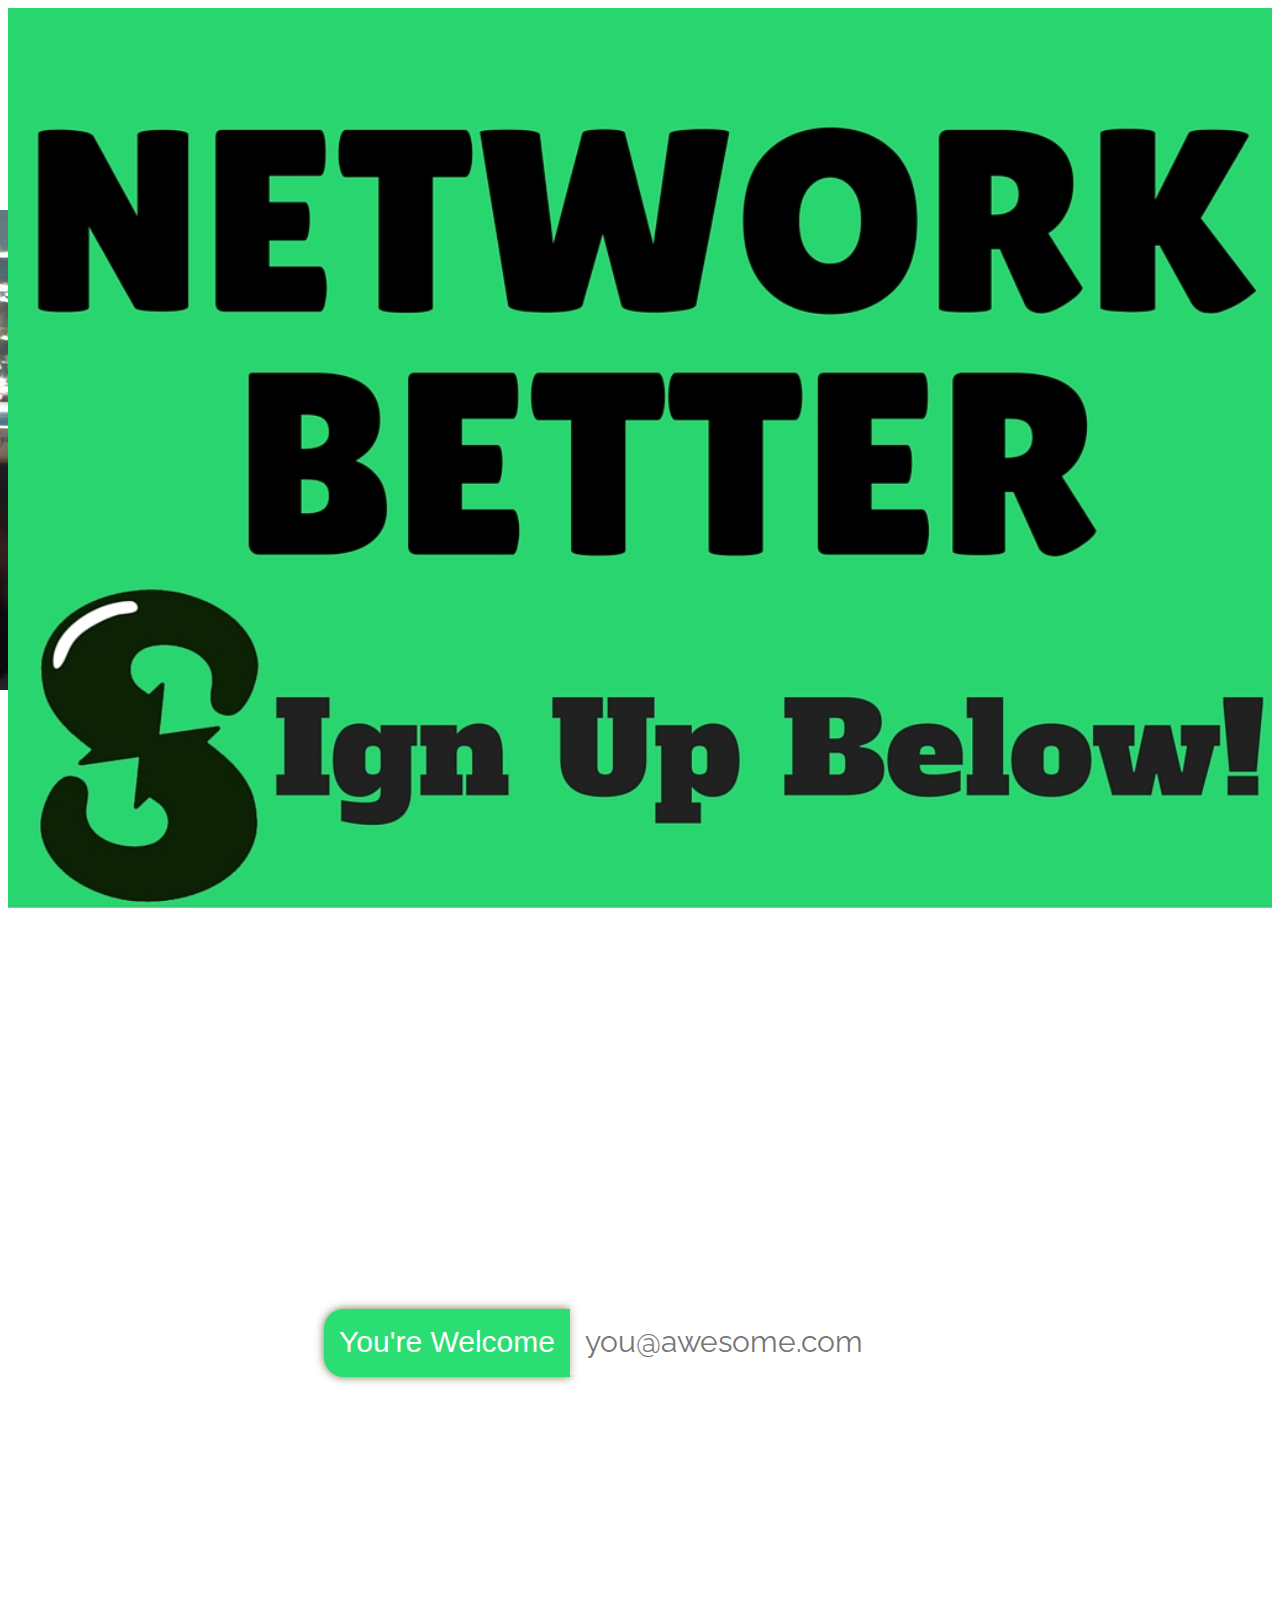
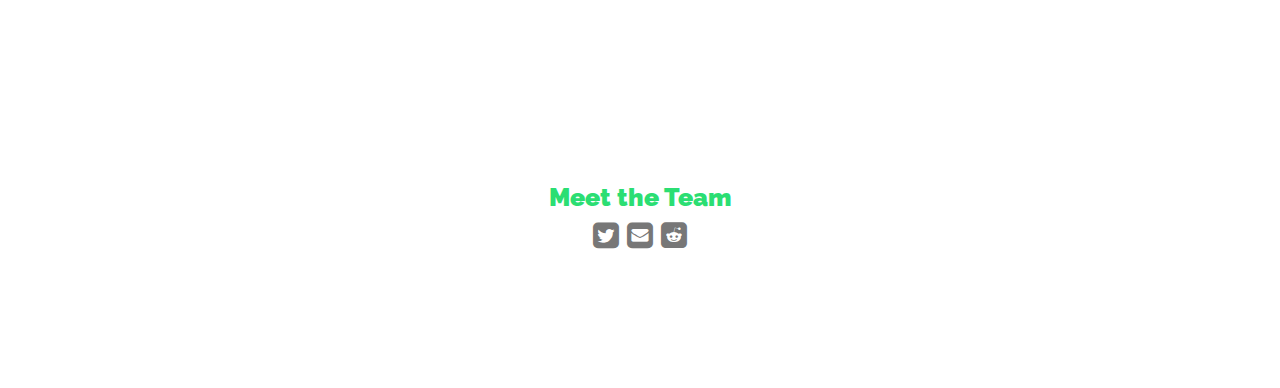
==== index.html @ 1c2b9614 "Added main page picture" ====
<head>
<title>Schmooz | Network Better</title>
<link rel="stylesheet" type="text/css" href="styles.css">
<link rel="stylesheet" href="animate.css">
<link href="http://fonts.googleapis.com/css?family=Raleway:100&v1" rel="stylesheet" type="text/css">
<link rel="stylesheet" href="https://maxcdn.bootstrapcdn.com/font-awesome/4.4.0/css/font-awesome.min.css">
<script src="http://ajax.googleapis.com/ajax/libs/jquery/1.9.1/jquery.min.js"></script>
<script src="js/typed.js"></script>
</head>
<body>
<div class="opening">
      <img src="img/schmooz.jpg" style='width:100%; height:100%;' border="0" alt="Null">
</div>
<div class="pic">
  <script>
    $(function(){
        $(".element").typed({
            strings: ["have trouble aproaching new people.", "wish I have more mutually beneficial conversations.","wonder if my time is well spent.", "wonder if there is an easier way..."],
            typeSpeed: 2,
            // show cursor
            showCursor: true,
            // character for cursor
            cursorChar: "|",
            typeSpeed: 40,

        });

    });

  </script>

  <div class="typed">
    At networking events, I <div class="secondline"><span class="element"></span></div>
  </div>
  <div class="email">
    <form action="http://formspree.io/jordan@jordanalanjones.me" method="post" name="emailform" enctype="text/plain">
      <!-- <input type="submit" name="submit" value="Submit"><input type="email" name="email" placeholder="you@awesome.com" required="true"> -->
      <form action="//formspree.io/jordan@jordanalanjones.me"
      method="POST">
    <input type="submit" value="You're Welcome"><input type="email" name="_replyto" placeholder="you@awesome.com">
    <p class="about">
      <a href="about.html">Meet the Team</a>
    </p>

</form>
    </form>
  </div>
</div>
<div class="footer">
  <div class="icons">
    <a class="icon" href="https://twitter.com/Schmooz_App" target="_blank"><i class="fa fa-twitter-square fa-1x"></i></a>
    <a class="icon" href="mailto:mat@fugenapps.com?Subject=What the heck is Schmooz?"><i class="fa fa-envelope-square fa-1x"></i></a>
    <a class="icon" href="https://www.reddit.com/user/Schmooz_App" target="_blank"><i class="fa fa-reddit-square fa-1x"></i></a>
  </div>
</div>
</body>
---- styles.css ----
.typed-cursor{
    opacity: 1;
    -webkit-animation: blink 0.9s infinite;
    -moz-animation: blink 0.9s infinite;
    animation: blink 0.9s infinite;
}
@keyframes blink{
    0% { opacity:1; }
    50% { opacity:0; }
    100% { opacity:1; }
}
@-webkit-keyframes blink{
    0% { opacity:1; }
    50% { opacity:0; }
    100% { opacity:1; }
}
@-moz-keyframes blink{
    0% { opacity:1; }
    50% { opacity:0; }
    100% { opacity:1; }
}
body{
  display: block;
  width: 100%;
  background: url('img/background.jpg');
  background-position: center left;
  color: white;
  height: 100%;
  width: auto;
  background-attachment: fixed;
  background-repeat: no-repeat;
  font-family: 'Raleway';
  background-color: white;

}
.typed{
  font-size: 40px;
  font-style: normal;
  font-variant: normal;
  font-weight: 900;
  line-height: 26.4px;
  color: white;
  padding-top: 10%;
  text-align: center;
}
.secondline{
  padding-top: 20px;
}
.pic{
  height: 100%;
}
.footer{
  display: block;
  background-color: rgba(255, 255, 255, 0.6);
  height: 20%;
  width: 100%;
  color: black;
  font-size: 30px;
}
.icons{
  text-align: center;
  padding-top: 10px;
}
p.about{
  font-size: 25px;
  text-align: center;
  font-weight: 900;
  color: #2BDE73;
  padding-top: 380px;
}
a:hover{
  color: #373737;
  -moz-osx-font-smoothing: grayscale;
  -webkit-transition-property: color;
  transition-property: color;
  -webkit-transition-duration: 0.5s;
  transition-duration: 0.5s;
}
a{
  text-decoration: none;
  color: inherit;
}
.fa-twitter-square{
  color: #777;
}
.fa-reddit-square{
  color: #777;
}
.fa-envelope-square{
  color: #777;
}
.fa-twitter-square:hover{
    color: #373737;
    -moz-osx-font-smoothing: grayscale;
    -webkit-transition-property: color;
    transition-property: color;
    -webkit-transition-duration: 0.5s;
    transition-duration: 0.5s;
}
.fa-reddit-square:hover{
    color: #373737;
    -moz-osx-font-smoothing: grayscale;
    -webkit-transition-property: color;
    transition-property: color;
    -webkit-transition-duration: 0.5s;
    transition-duration: 0.5s;
}
.fa-envelope-square:hover{
    color: #373737;
    -moz-osx-font-smoothing: grayscale;
    -webkit-transition-property: color;
    transition-property: color;
    -webkit-transition-duration: 0.5s;
    transition-duration: 0.5s;
}
.email{
  padding-top: 200px;
  text-align: center;
}
input[type="email"]{
  height: 68px;
  font-size: 30px;
  font-family: 'Raleway';
  -webkit-top-right-border-radius: 15px;
  -webkit-bottom-right-border-radius: 15px;
  border-top-right-radius: 15px;
  border-bottom-right-radius: 15px;
  border: 0px;
  display: inline-block;
  padding-left: 5px;
  background-color: rgba(255, 255, 255, 0.46);
  padding-left: 15px;
}
input[type="submit"] {
  -moz-border-radius: 20px;
  -moz-box-shadow: #6E7849 0px 0px 10px;
  -webkit-top-left-border-radius: 20px;
  -webkit-bottom-left-border-radius: 20px;
  -webkit-box-shadow: #6E7849 0 0 10px;
  -webkit-transition: color 0.5s ease;
  background-color: #2BDE73;
  border: 0px;
  box-shadow: #6E7849 0px 0px 10px;
  color: #ffffff;
  display: inline-block;
  font-size: 30px;
  margin: auto;
  text-decoration: none;
  text-shadow: # 5px 5px 15px;
  transition: color 0.5s ease;
  border-top-left-radius:20px;
  border-bottom-left-radius:20px;
  padding: 15px;
  height: 68px;
  padding-top: 12px;
  margin-top: ;
}
input[type="submit"]:hover {
  background-color: #999999;
  -moz-osx-font-smoothing: grayscale;
  -webkit-transition-property: color;
  transition-property: color;
  -webkit-transition-duration: 0.5s;
  transition-duration: 0.5s;
}
.opening{
  margin: 0px;
}


@media screen and (max-device-width: 480px) {

}
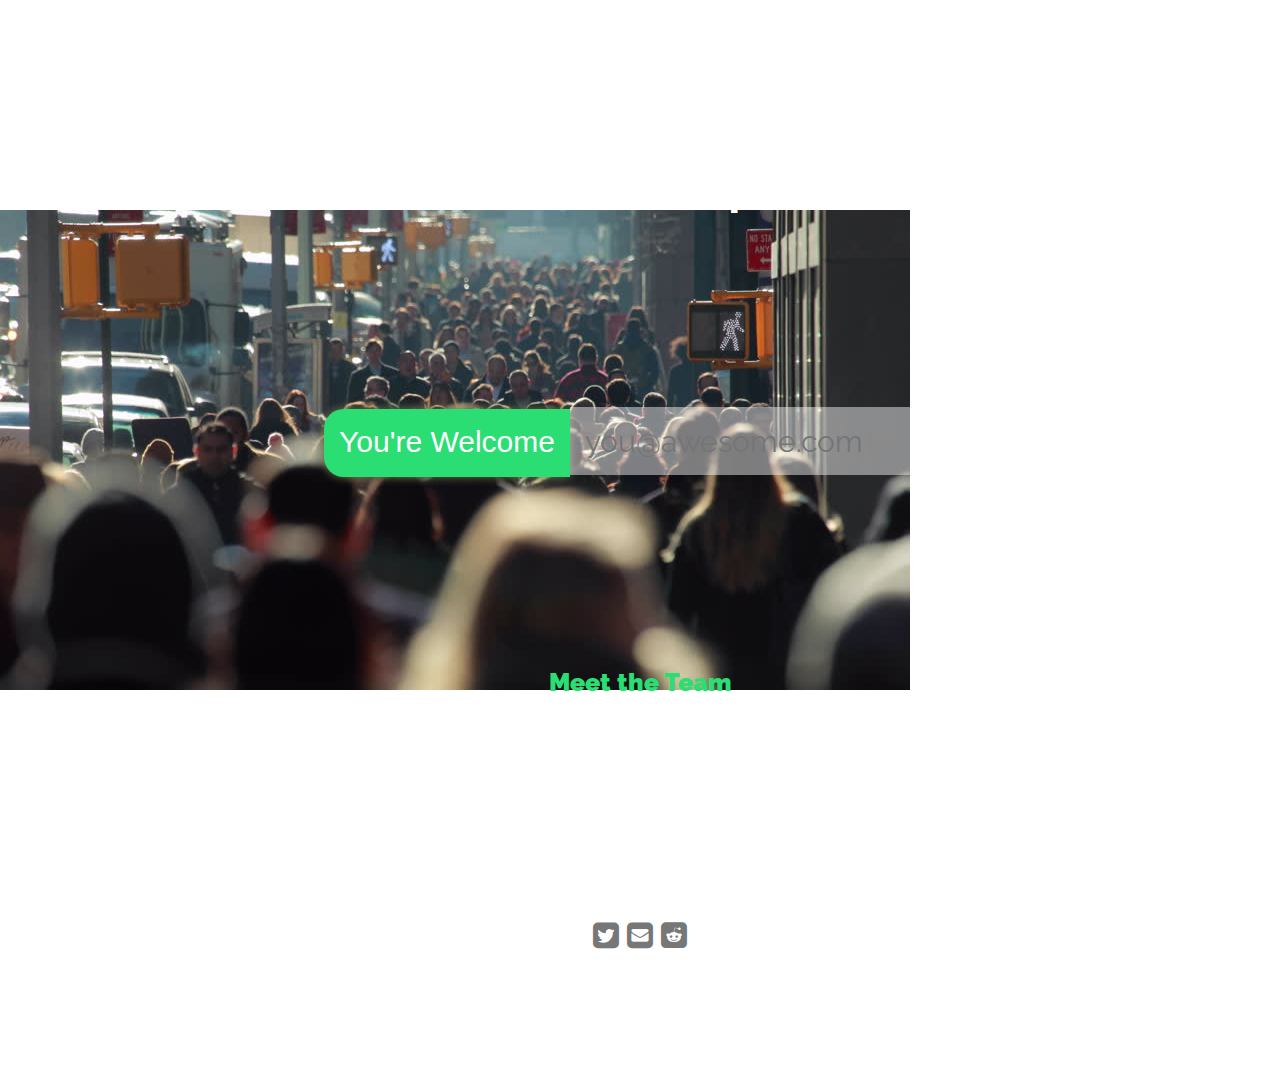
==== commit 51b79b8c: "Testing email" ====
--- a/index.html
+++ b/index.html
@@ -8,9 +8,7 @@
 <script src="js/typed.js"></script>
 </head>
 <body>
-<div class="opening">
-      <img src="img/schmooz.jpg" style='width:100%; height:100%;' border="0" alt="Null">
-</div>
+
 <div class="pic">
   <script>
     $(function(){
@@ -33,16 +31,12 @@
     At networking events, I <div class="secondline"><span class="element"></span></div>
   </div>
   <div class="email">
-    <form action="http://formspree.io/jordan@jordanalanjones.me" method="post" name="emailform" enctype="text/plain">
-      <!-- <input type="submit" name="submit" value="Submit"><input type="email" name="email" placeholder="you@awesome.com" required="true"> -->
-      <form action="//formspree.io/jordan@jordanalanjones.me"
-      method="POST">
-    <input type="submit" value="You're Welcome"><input type="email" name="_replyto" placeholder="you@awesome.com">
+      <form action="//formspree.io/jordan@jordanalanjones.me" method="POST">
+    <input type="submit" name="submit" value="You're Welcome"><input type="email" name="_replyto" placeholder="you@awesome.com">
     <p class="about">
       <a href="about.html">Meet the Team</a>
     </p>
 
-</form>
     </form>
   </div>
 </div>
--- a/styles.css
+++ b/styles.css
@@ -66,7 +66,7 @@
   text-align: center;
   font-weight: 900;
   color: #2BDE73;
-  padding-top: 380px;
+  margin-top: 15%;
 }
 a:hover{
   color: #373737;
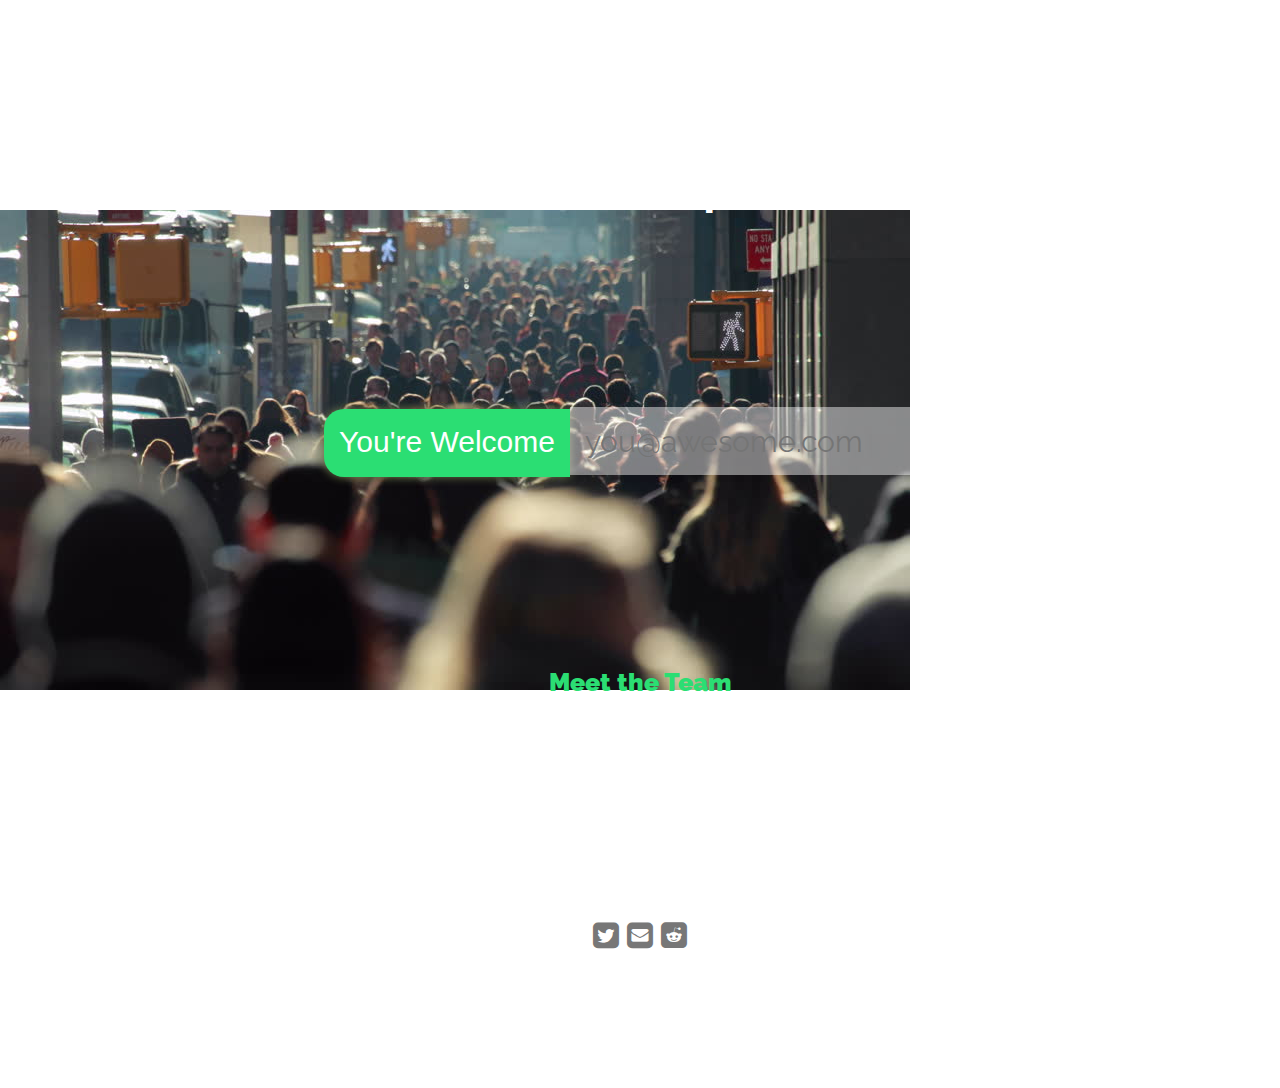
==== commit d907d855: "Email required" ====
--- a/index.html
+++ b/index.html
@@ -31,8 +31,8 @@
     At networking events, I <div class="secondline"><span class="element"></span></div>
   </div>
   <div class="email">
-      <form action="//formspree.io/jordan@jordanalanjones.me" method="POST">
-    <input type="submit" name="submit" value="You're Welcome"><input type="email" name="_replyto" placeholder="you@awesome.com">
+      <form action="//formspree.io/Mat@fugenapps.com" method="POST">
+    <input type="submit" name="submit" value="You're Welcome"><input type="email" name="_replyto" placeholder="you@awesome.com" required="yes">
     <p class="about">
       <a href="about.html">Meet the Team</a>
     </p>
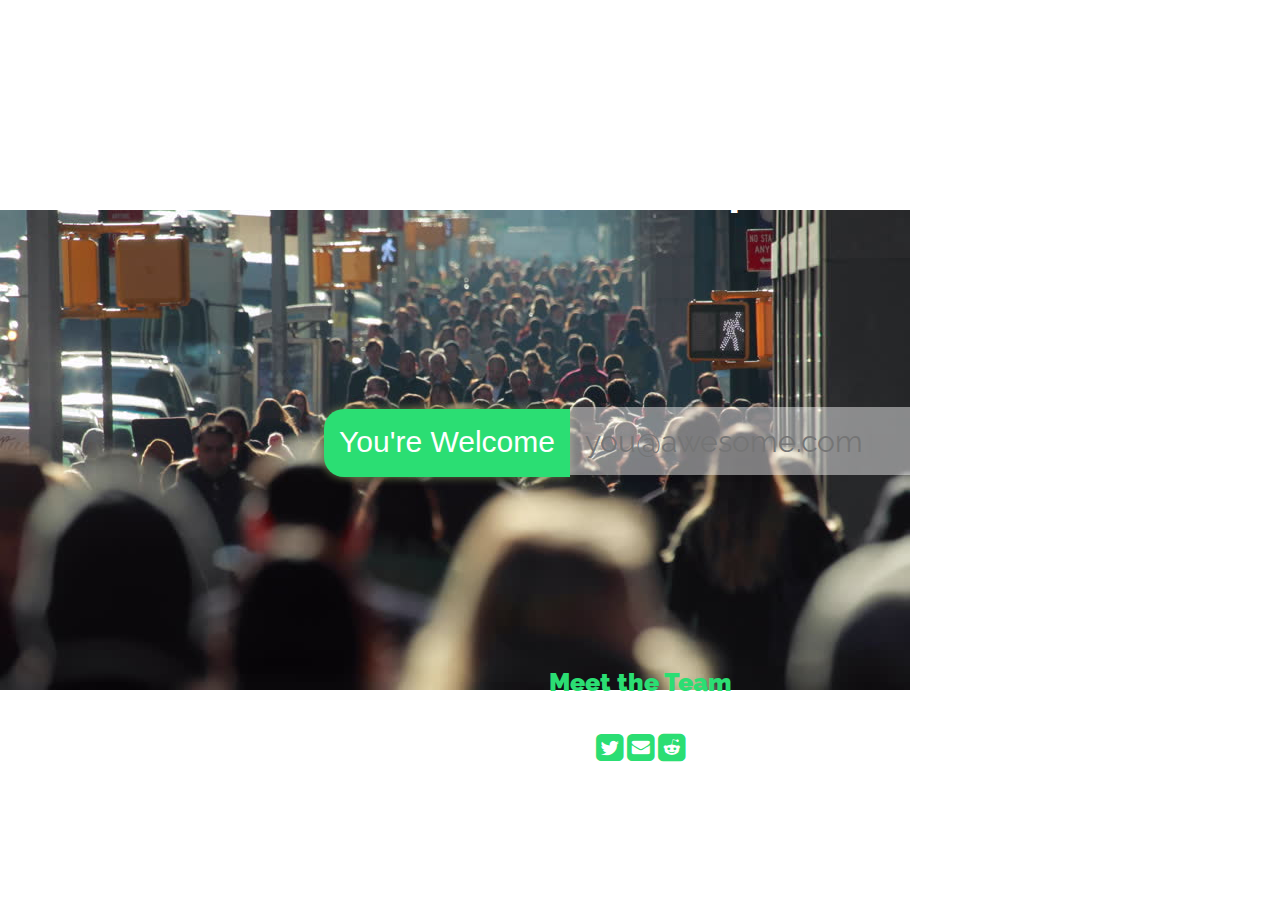
==== commit 56c84a1a: "Looking good!!" ====
--- a/index.html
+++ b/index.html
@@ -39,12 +39,12 @@
 
     </form>
   </div>
-</div>
-<div class="footer">
-  <div class="icons">
-    <a class="icon" href="https://twitter.com/Schmooz_App" target="_blank"><i class="fa fa-twitter-square fa-1x"></i></a>
-    <a class="icon" href="mailto:mat@fugenapps.com?Subject=What the heck is Schmooz?"><i class="fa fa-envelope-square fa-1x"></i></a>
-    <a class="icon" href="https://www.reddit.com/user/Schmooz_App" target="_blank"><i class="fa fa-reddit-square fa-1x"></i></a>
-  </div>
+
+    <div class="icons">
+      <a class="icon" href="https://twitter.com/Schmooz_App" target="_blank"><i class="fa fa-twitter-square fa-2x"></i></a>
+      <a class="icon" href="mailto:mat@fugenapps.com?Subject=What the heck is Schmooz?"><i class="fa fa-envelope-square fa-2x"></i></a>
+      <a class="icon" href="https://www.reddit.com/user/Schmooz_App" target="_blank"><i class="fa fa-reddit-square fa-2x"></i></a>
+    </div>
+
 </div>
 </body>
--- a/styles.css
+++ b/styles.css
@@ -31,7 +31,7 @@
   background-repeat: no-repeat;
   font-family: 'Raleway';
   background-color: white;
-
+  overflow: hidden;
 }
 .typed{
   font-size: 40px;
@@ -51,11 +51,12 @@
 }
 .footer{
   display: block;
-  background-color: rgba(255, 255, 255, 0.6);
   height: 20%;
   width: 100%;
   color: black;
   font-size: 30px;
+  position: relative;
+  margin-top: 10%;
 }
 .icons{
   text-align: center;
@@ -69,7 +70,7 @@
   margin-top: 15%;
 }
 a:hover{
-  color: #373737;
+  color: #158441;
   -moz-osx-font-smoothing: grayscale;
   -webkit-transition-property: color;
   transition-property: color;
@@ -81,16 +82,16 @@
   color: inherit;
 }
 .fa-twitter-square{
-  color: #777;
+  color: #2BDE73;
 }
 .fa-reddit-square{
-  color: #777;
+  color: #2BDE73;
 }
 .fa-envelope-square{
-  color: #777;
+  color: #2BDE73;
 }
 .fa-twitter-square:hover{
-    color: #373737;
+    color: #158441;
     -moz-osx-font-smoothing: grayscale;
     -webkit-transition-property: color;
     transition-property: color;
@@ -98,7 +99,7 @@
     transition-duration: 0.5s;
 }
 .fa-reddit-square:hover{
-    color: #373737;
+    color: #158441;
     -moz-osx-font-smoothing: grayscale;
     -webkit-transition-property: color;
     transition-property: color;
@@ -106,7 +107,7 @@
     transition-duration: 0.5s;
 }
 .fa-envelope-square:hover{
-    color: #373737;
+    color: #158441;
     -moz-osx-font-smoothing: grayscale;
     -webkit-transition-property: color;
     transition-property: color;
@@ -156,12 +157,12 @@
   margin-top: ;
 }
 input[type="submit"]:hover {
-  background-color: #999999;
+  background-color: #158441;
   -moz-osx-font-smoothing: grayscale;
-  -webkit-transition-property: color;
-  transition-property: color;
-  -webkit-transition-duration: 0.5s;
-  transition-duration: 0.5s;
+  -webkit-transition: all 0.3s ease;
+  -moz-transition: all 0.3s ease;
+  -o-transition: all 0.3s ease;
+  transition: all 0.3s ease;
 }
 .opening{
   margin: 0px;
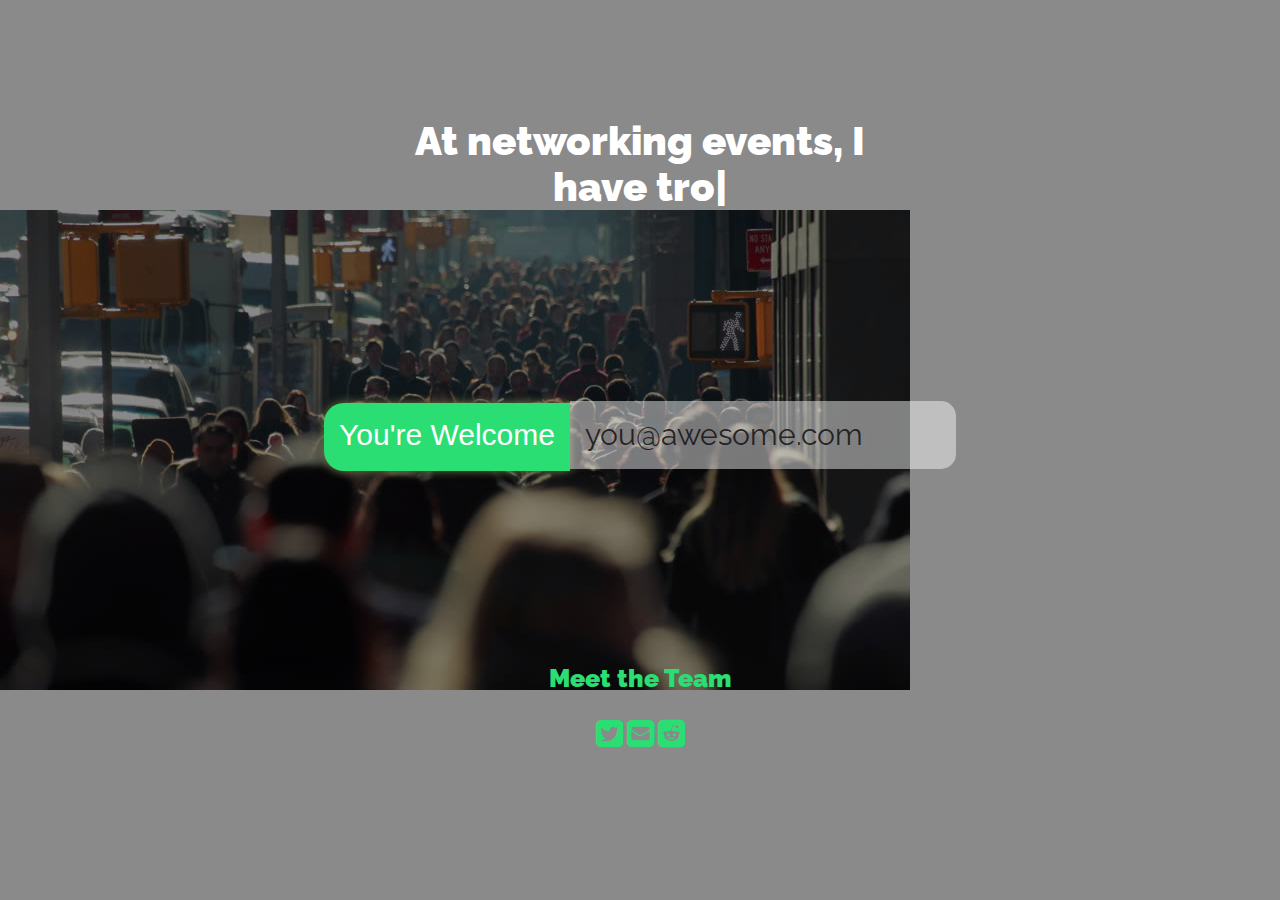
==== commit b96b8c6f: "Looks better" ====
--- a/index.html
+++ b/index.html
@@ -8,7 +8,7 @@
 <script src="js/typed.js"></script>
 </head>
 <body>
-
+<div class="dark">
 <div class="pic">
   <script>
     $(function(){
@@ -47,4 +47,5 @@
     </div>
 
 </div>
+</div>
 </body>
--- a/styles.css
+++ b/styles.css
@@ -32,6 +32,7 @@
   font-family: 'Raleway';
   background-color: white;
   overflow: hidden;
+  margin: 0px;
 }
 .typed{
   font-size: 40px;
@@ -48,6 +49,7 @@
 }
 .pic{
   height: 100%;
+  background-color: rgba(0, 0, 0, 0.46);
 }
 .footer{
   display: block;
@@ -56,11 +58,11 @@
   color: black;
   font-size: 30px;
   position: relative;
-  margin-top: 10%;
+  margin-bottom: 10%;
 }
 .icons{
   text-align: center;
-  padding-top: 10px;
+  padding-bottom: 10px;
 }
 p.about{
   font-size: 25px;
@@ -167,6 +169,21 @@
 .opening{
   margin: 0px;
 }
+input[type="email"]::-webkit-input-placeholder {
+color: rgba(26, 26, 26, 0.93) !important;
+}
+
+input[type="email"]:-moz-placeholder { /* Firefox 18- */
+color: rgba(26, 26, 26, 0.93) !important;
+}
+
+input[type="email"]::-moz-placeholder {  /* Firefox 19+ */
+color: rgba(26, 26, 26, 0.93) !important;
+}
+
+input[type="email"]:-ms-input-placeholder {
+color: rgba(26, 26, 26, 0.93) !important;
+}
 
 
 @media screen and (max-device-width: 480px) {
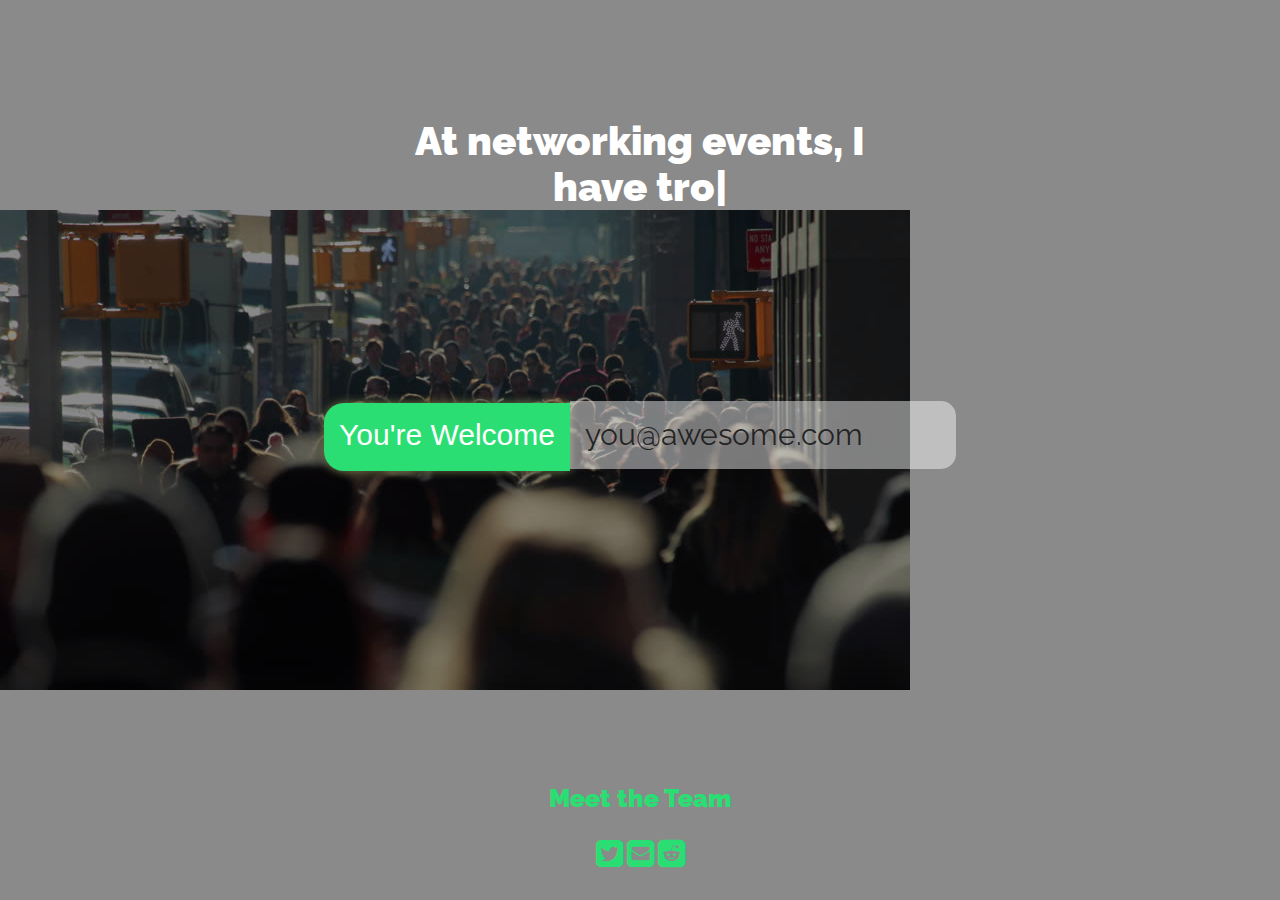
==== commit 816ada07: "Yay it works" ====
--- a/index.html
+++ b/index.html
@@ -33,19 +33,19 @@
   <div class="email">
       <form action="//formspree.io/Mat@fugenapps.com" method="POST">
     <input type="submit" name="submit" value="You're Welcome"><input type="email" name="_replyto" placeholder="you@awesome.com" required="yes">
+
+    </form>
+  </div>
+  <div class="bottom">
     <p class="about">
       <a href="about.html">Meet the Team</a>
     </p>
-
-    </form>
-  </div>
-
     <div class="icons">
       <a class="icon" href="https://twitter.com/Schmooz_App" target="_blank"><i class="fa fa-twitter-square fa-2x"></i></a>
       <a class="icon" href="mailto:mat@fugenapps.com?Subject=What the heck is Schmooz?"><i class="fa fa-envelope-square fa-2x"></i></a>
       <a class="icon" href="https://www.reddit.com/user/Schmooz_App" target="_blank"><i class="fa fa-reddit-square fa-2x"></i></a>
     </div>
-
+  </div>
 </div>
 </div>
 </body>
--- a/styles.css
+++ b/styles.css
@@ -62,14 +62,12 @@
 }
 .icons{
   text-align: center;
-  padding-bottom: 10px;
 }
 p.about{
   font-size: 25px;
   text-align: center;
   font-weight: 900;
   color: #2BDE73;
-  margin-top: 15%;
 }
 a:hover{
   color: #158441;
@@ -166,8 +164,11 @@
   -o-transition: all 0.3s ease;
   transition: all 0.3s ease;
 }
-.opening{
-  margin: 0px;
+.bottom{
+  bottom: 30px;
+  position: absolute;
+  text-align: center;
+  width: 100%;
 }
 input[type="email"]::-webkit-input-placeholder {
 color: rgba(26, 26, 26, 0.93) !important;
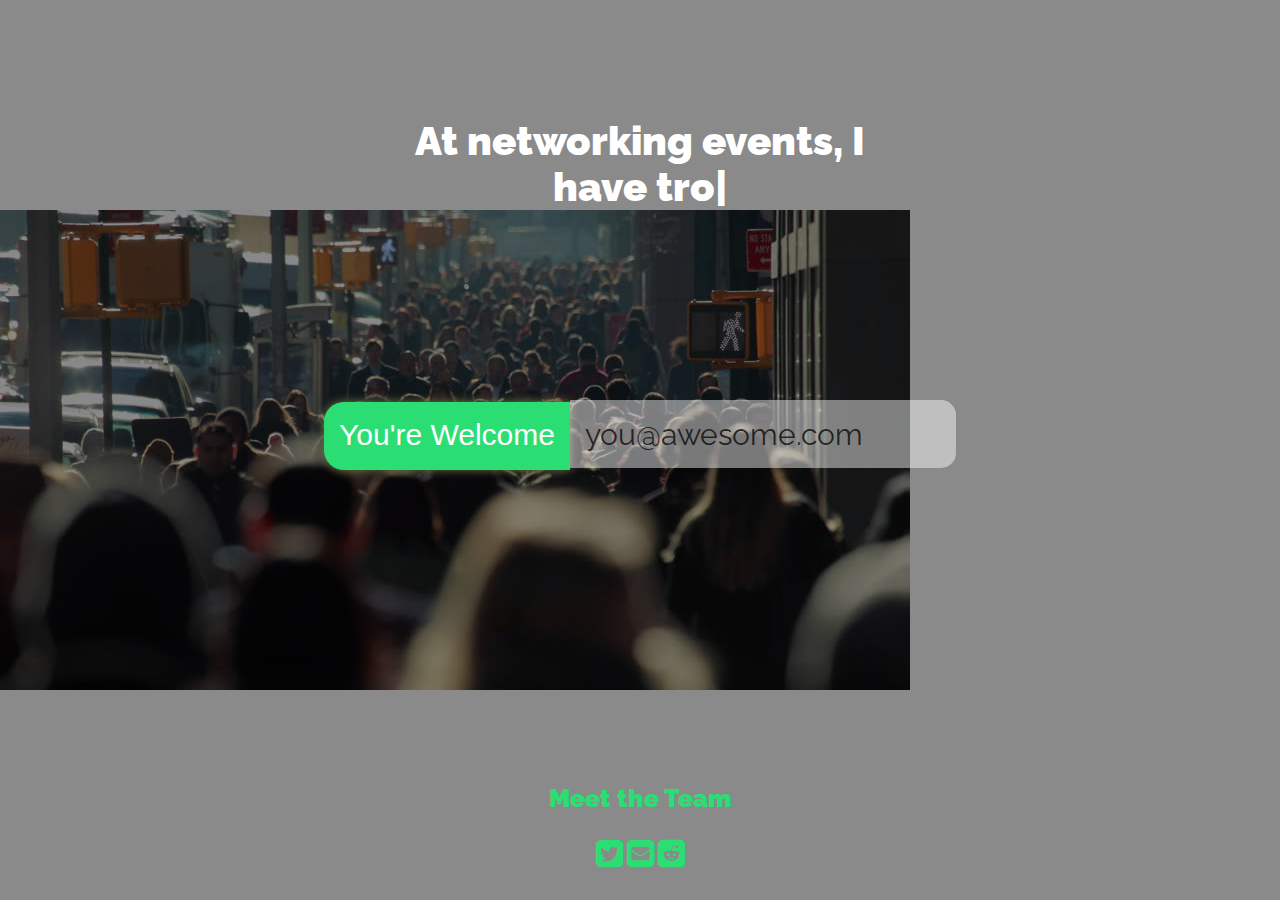
==== commit d0ab73ae: "Added name and fixed web font" ====
--- a/index.html
+++ b/index.html
@@ -3,6 +3,7 @@
 <link rel="stylesheet" type="text/css" href="styles.css">
 <link rel="stylesheet" href="animate.css">
 <link href="http://fonts.googleapis.com/css?family=Raleway:100&v1" rel="stylesheet" type="text/css">
+<link href='https://fonts.googleapis.com/css?family=Roboto' rel='stylesheet' type='text/css'>
 <link rel="stylesheet" href="https://maxcdn.bootstrapcdn.com/font-awesome/4.4.0/css/font-awesome.min.css">
 <script src="http://ajax.googleapis.com/ajax/libs/jquery/1.9.1/jquery.min.js"></script>
 <script src="js/typed.js"></script>
--- a/styles.css
+++ b/styles.css
@@ -31,7 +31,7 @@
   background-repeat: no-repeat;
   font-family: 'Raleway';
   background-color: white;
-  overflow: hidden;
+  overflow: auto;
   margin: 0px;
 }
 .typed{
@@ -43,6 +43,8 @@
   color: white;
   padding-top: 10%;
   text-align: center;
+  position: absolute;
+  width: 100%
 }
 .secondline{
   padding-top: 20px;
@@ -115,8 +117,10 @@
     transition-duration: 0.5s;
 }
 .email{
-  padding-top: 200px;
-  text-align: center;
+  padding-top: 400px;
+  text-align: center;
+  position absolute;
+
 }
 input[type="email"]{
   height: 68px;
@@ -169,6 +173,7 @@
   position: absolute;
   text-align: center;
   width: 100%;
+  padding-top: 20px;
 }
 input[type="email"]::-webkit-input-placeholder {
 color: rgba(26, 26, 26, 0.93) !important;
@@ -188,5 +193,8 @@
 
 
 @media screen and (max-device-width: 480px) {
-
-}
+  body{
+    font-family: 'Roboto';
+  }
+
+}
